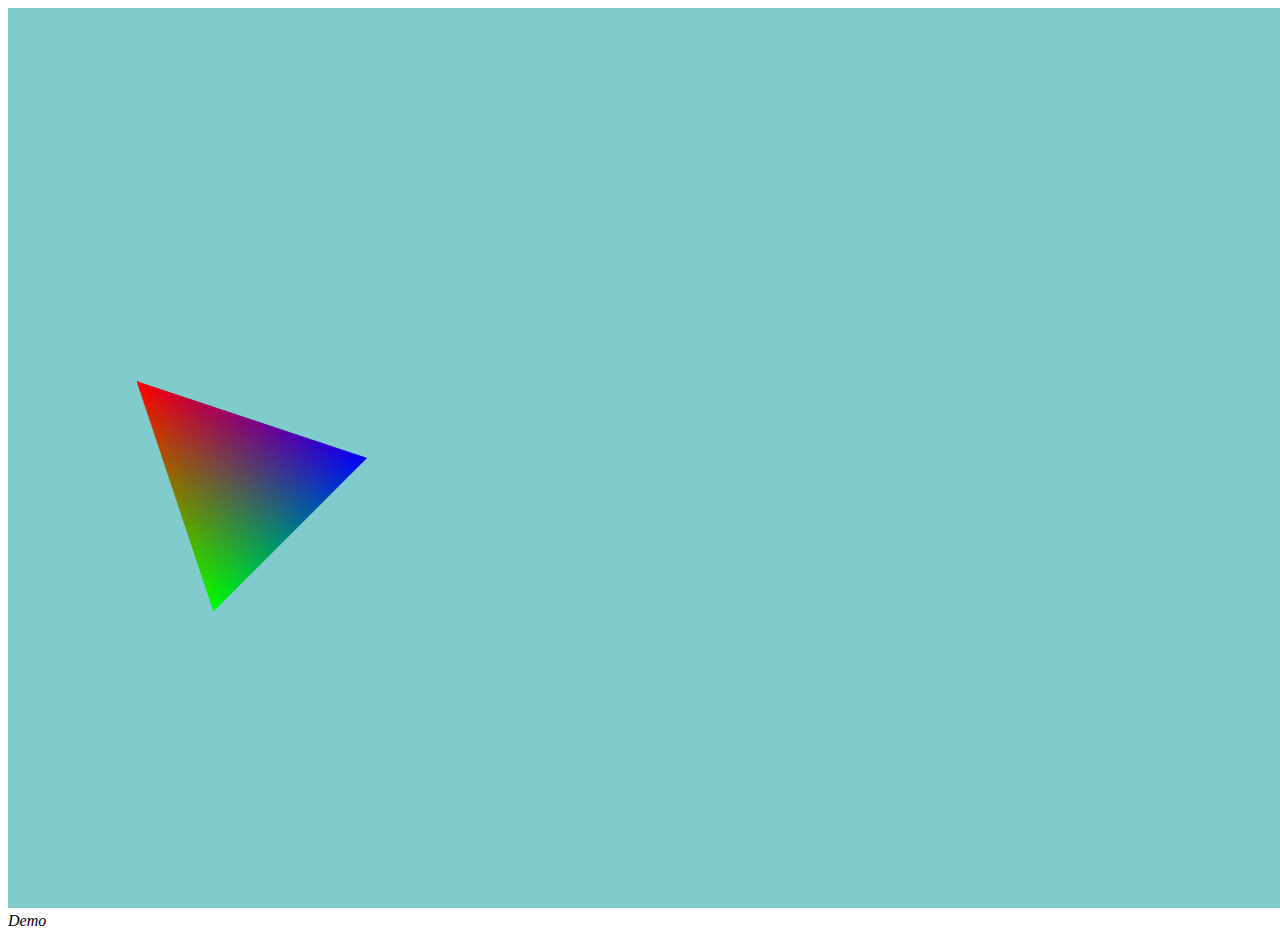
==== index.html @ 734228b2 "Sample Code from class" ====
<!DOCTYPE html>
<html>
<head>
	<meta charset="utf-8">
	<title>WebGL Simple Triangle</title>
</head>
<body onload="InitDemo();">
<canvas id="game-surface" width="800" height="600"> your browser doesnot support HTML5</canvas>
<br/>
<i> Demo </i>
<!-- we write it here instead of head because we want to call the js after
the canvas being initialized-->
<script src= "gl-matrix.js"></script>
<script src = "app.js"></script>
</body>
</html>
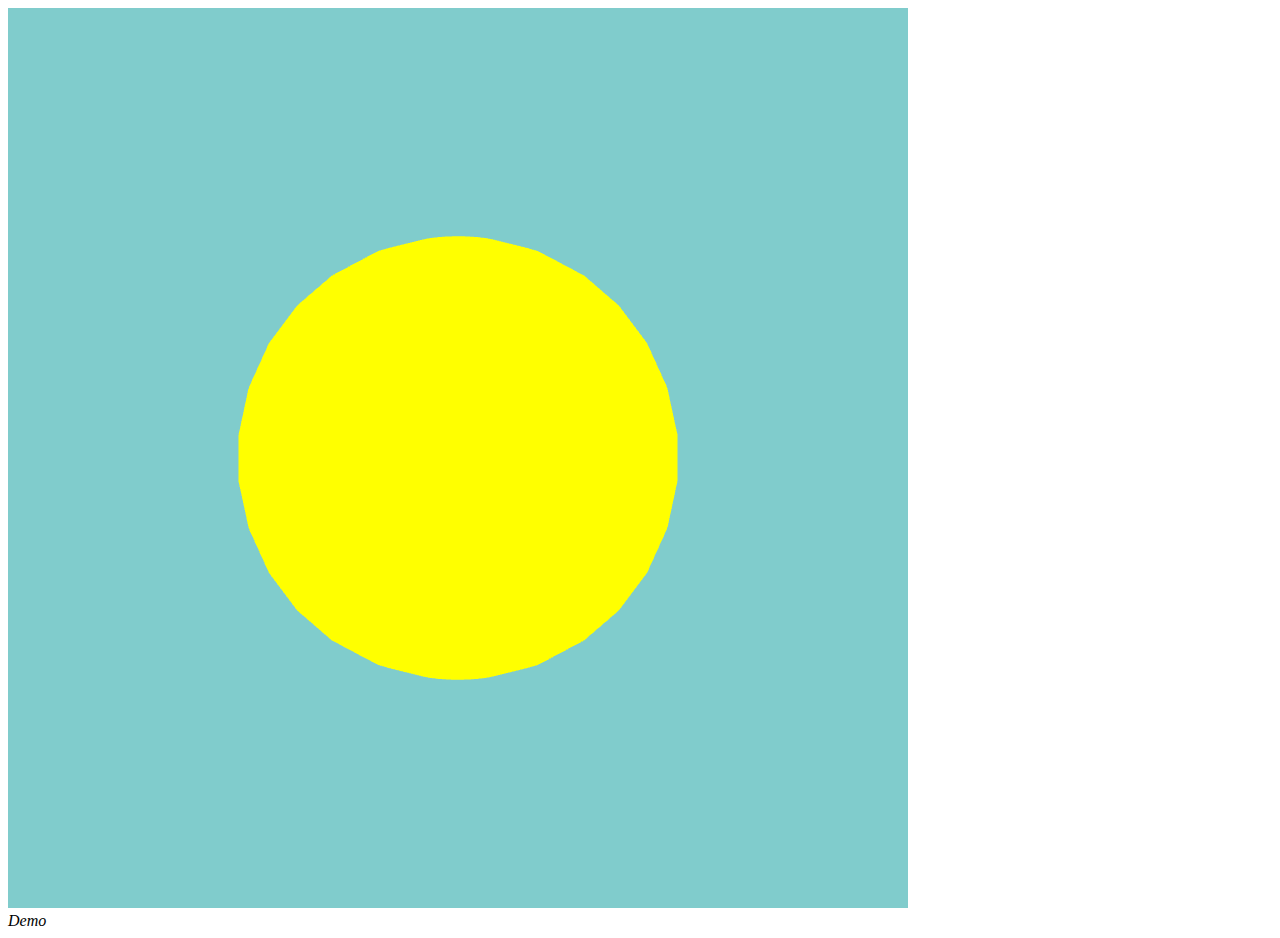
==== commit 60d481d8: "A little bit of working code" ====
--- a/index.html
+++ b/index.html
@@ -11,6 +11,6 @@
 <!-- we write it here instead of head because we want to call the js after
 the canvas being initialized-->
 <script src= "gl-matrix.js"></script>
-<script src = "app.js"></script>
+<script src = "app3D.js"></script>
 </body>
 </html>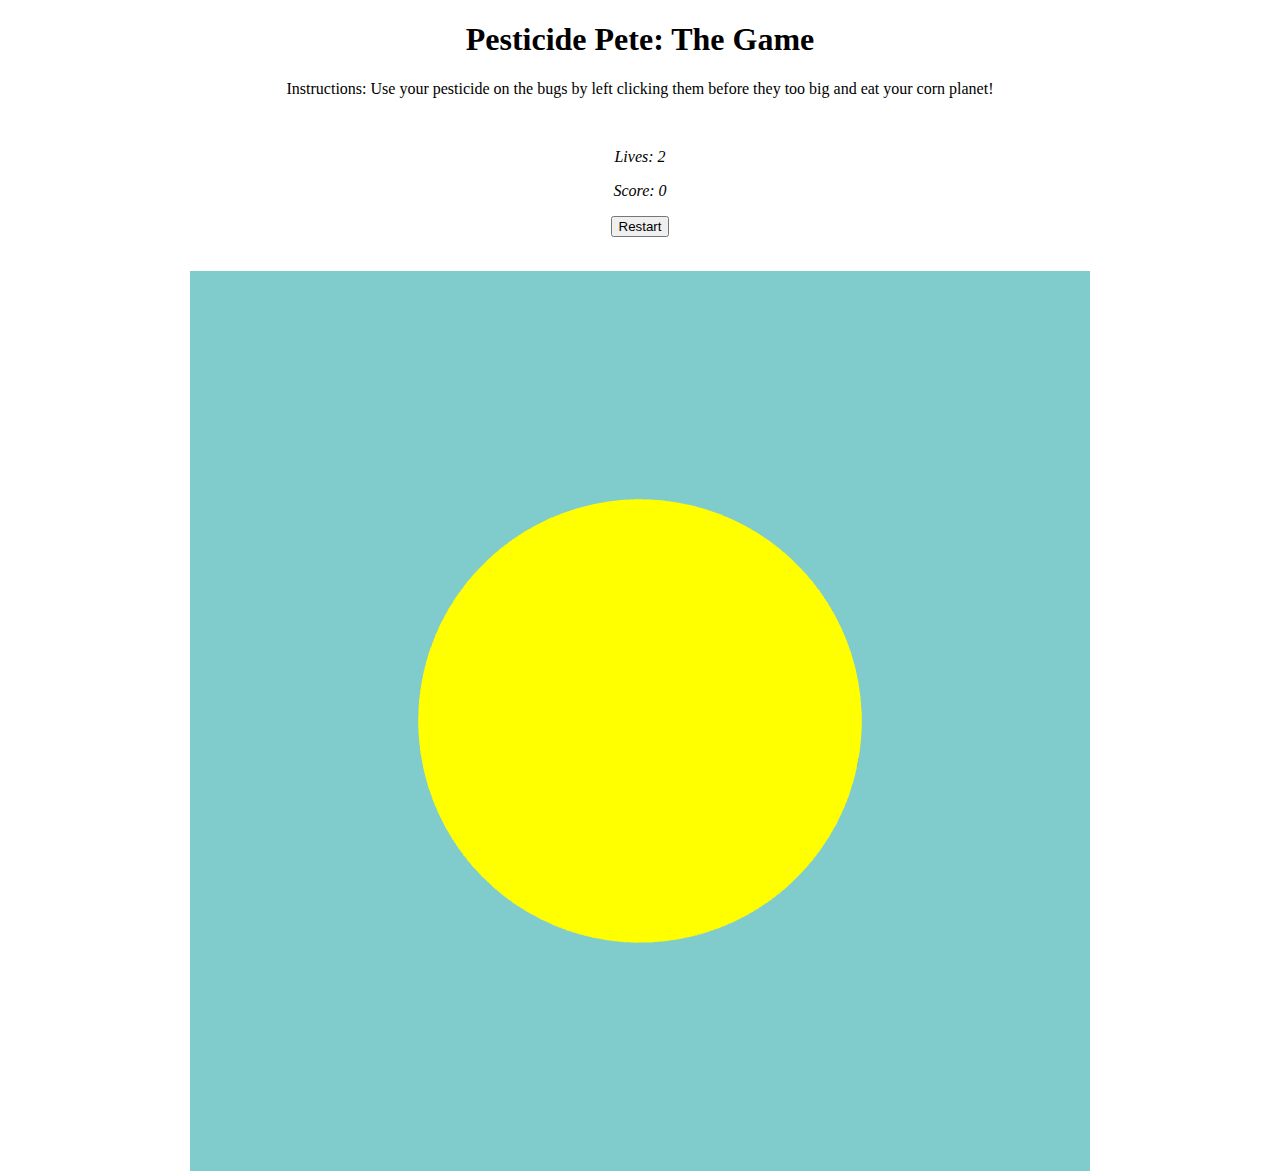
==== commit 403c69bb: "Game logic and more functions" ====
--- a/index.html
+++ b/index.html
@@ -1,16 +1,40 @@
 <!DOCTYPE html>
 <html>
+
 <head>
+	<!-- Link CSS Sheet: -->
+	<link rel="stylesheet" href="styles.css" />
+
 	<meta charset="utf-8">
-	<title>WebGL Simple Triangle</title>
+	<title>Pesticide Pete 3D</title>
 </head>
-<body onload="InitDemo();">
-<canvas id="game-surface" width="800" height="600"> your browser doesnot support HTML5</canvas>
-<br/>
-<i> Demo </i>
-<!-- we write it here instead of head because we want to call the js after
-the canvas being initialized-->
-<script src= "gl-matrix.js"></script>
-<script src = "app3D.js"></script>
+
+<body onload="InitGame();">
+	<div id="gameWrapper" class="container center">
+		<div class="item">
+			<h1>Pesticide Pete: The Game</h1>
+			<p>
+				Instructions: Use your pesticide on the bugs by left clicking them
+				before they too big and eat your corn planet!
+			</p>
+		</div>
+		<div class="item">
+			<b id="messages"></b>
+			<br>
+			<p><i id="lives">Lives:</i></p>
+			<p><i id="score">Score:</i></p>
+			<p><button onclick="window.location.reload();">Restart</button></p>
+			<br>
+		</div>
+
+		<div class="item">
+			<canvas id="game-surface" width="800" height="600"> your browser doesnot support HTML5</canvas>
+		</div>
+
+	</div>
+
+	<script src="gl-matrix.js"></script>
+	<script src="app3D.js"></script>
 </body>
+
 </html>--- a/styles.css
+++ b/styles.css
@@ -0,0 +1,21 @@
+body {
+    margin: 0;
+    height: 100%;
+    /* overflow:hidden; */
+}
+
+canvas {
+    margin: auto;
+    display: block;
+
+}
+
+.center {
+    text-align: center;
+}
+
+#gameCanvas {
+    /* text-align: center; */
+    /* width: 500px; */
+    /* height: 500px; */
+}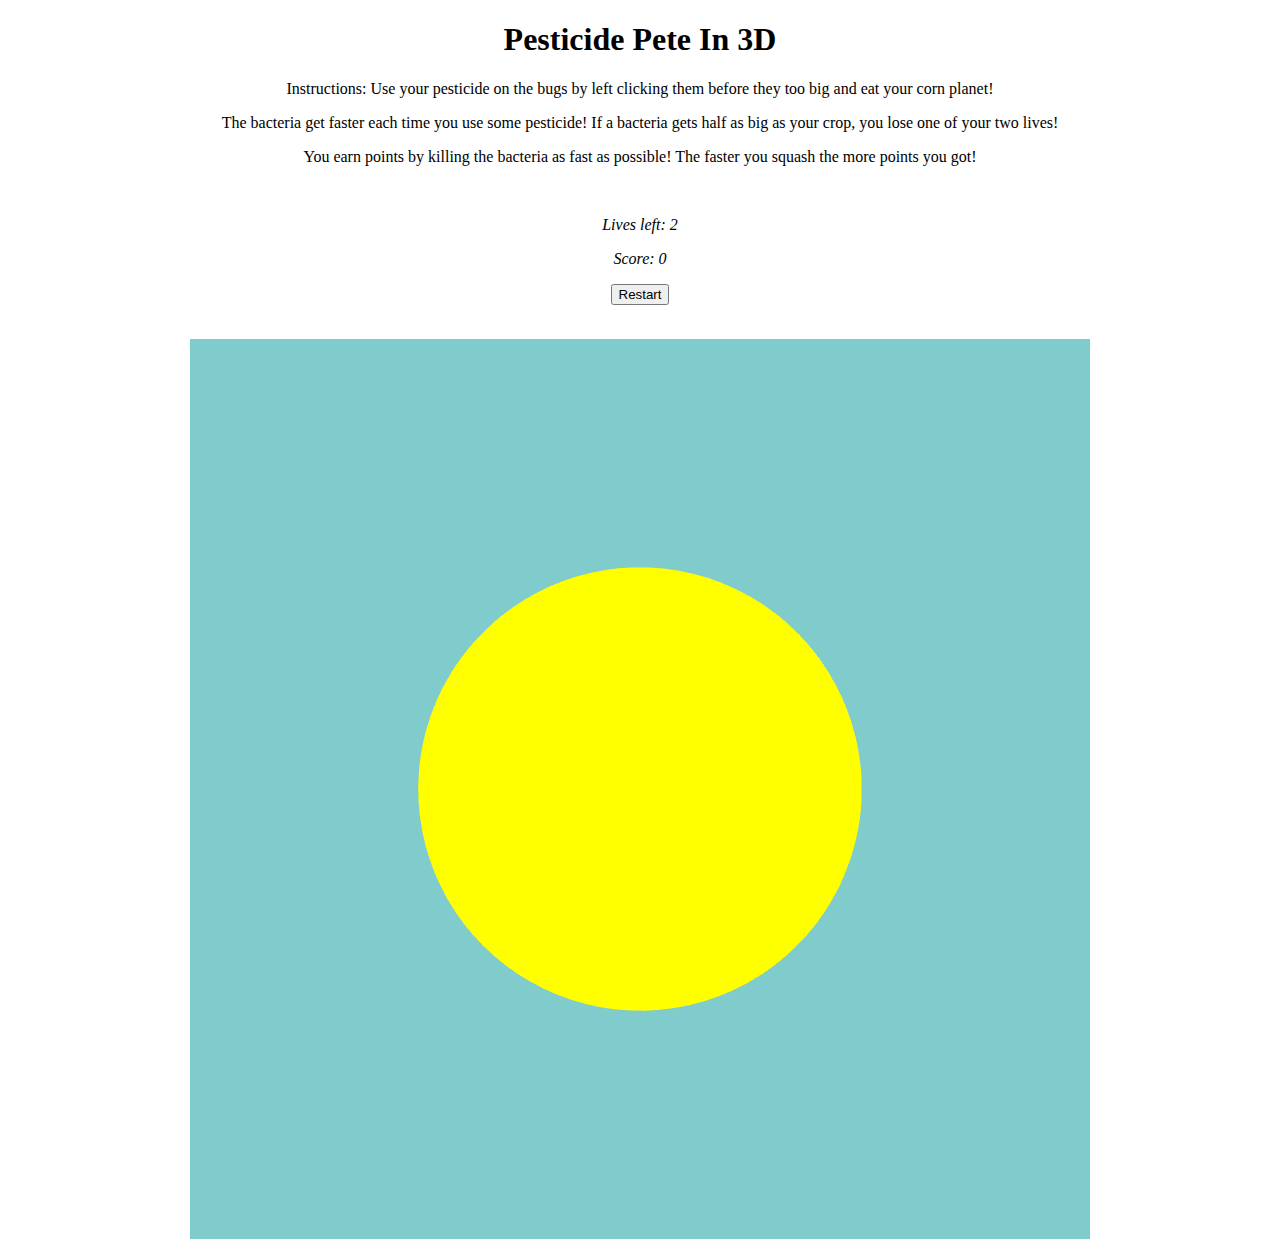
==== commit c16486b8: "updated game logic" ====
--- a/index.html
+++ b/index.html
@@ -6,16 +6,24 @@
 	<link rel="stylesheet" href="styles.css" />
 
 	<meta charset="utf-8">
-	<title>Pesticide Pete 3D</title>
+	<title>Pesticide Pete In 3D</title>
 </head>
 
 <body onload="InitGame();">
 	<div id="gameWrapper" class="container center">
 		<div class="item">
-			<h1>Pesticide Pete: The Game</h1>
+			<h1>Pesticide Pete In 3D</h1>
 			<p>
 				Instructions: Use your pesticide on the bugs by left clicking them
-				before they too big and eat your corn planet!
+				before they too big and eat your corn planet! 
+			</p>
+			<p>
+				The bacteria get faster each time you
+				use some pesticide! If a bacteria gets half as big as your crop, you lose one of your two lives!
+			</p>
+			<p>
+				You earn points by killing the bacteria as fast as possible! The faster you squash the more points
+				you got!
 			</p>
 		</div>
 		<div class="item">
